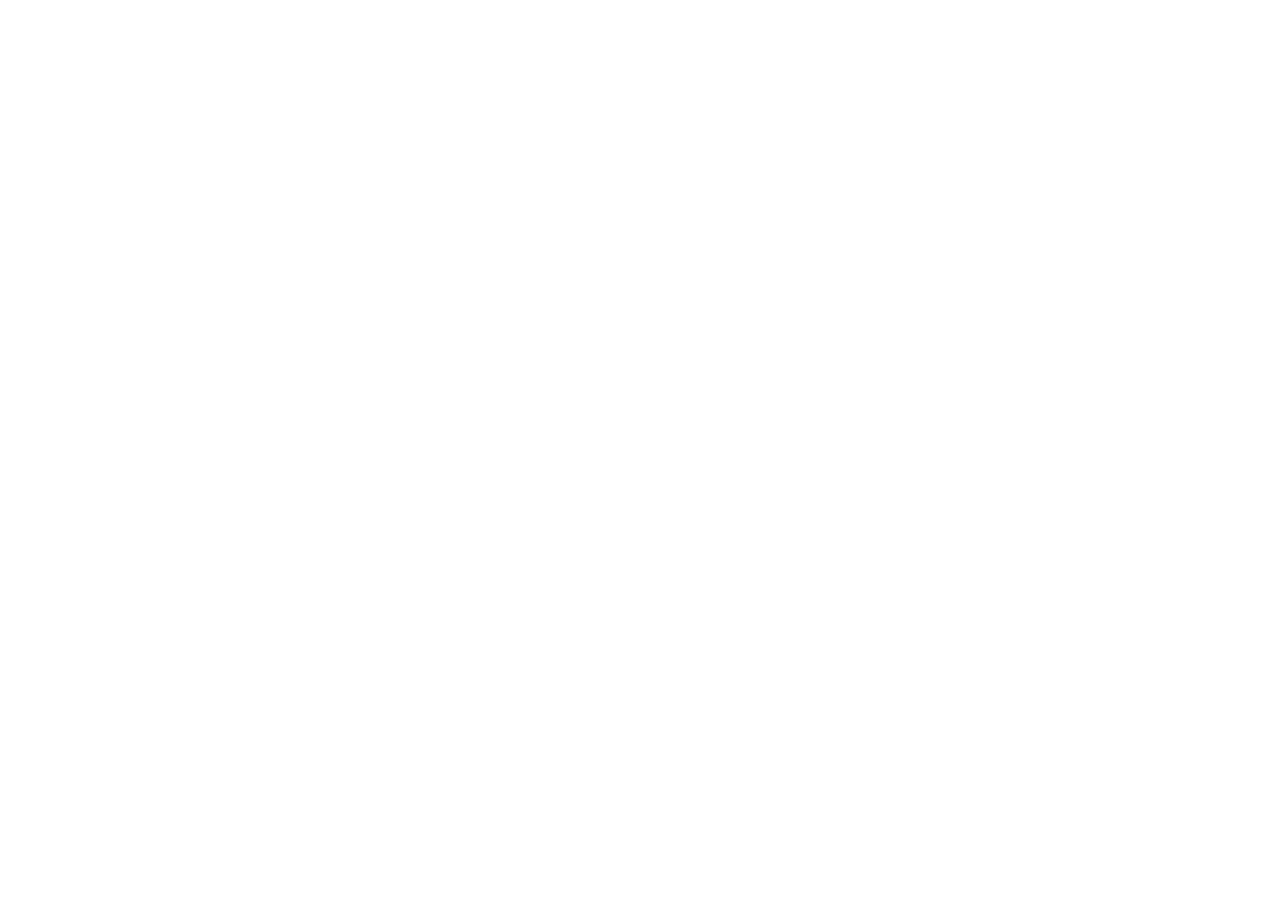
==== index.html @ 3977fad0 "add html boilerplate" ====
<!DOCTYPE html>
<html lang="en">
  <head>
    <meta charset="UTF-8">
    <meta name="viewport" content="width=device-width, initial-scale=1.0">
    <meta http-equiv="X-UA-Compatible" content="ie=edge">
    <title>HTML 5 Boilerplate</title>
    <link rel="stylesheet" href="style.css">
  </head>
  <body>
	<script src="index.js"></script>
  </body>
</html>
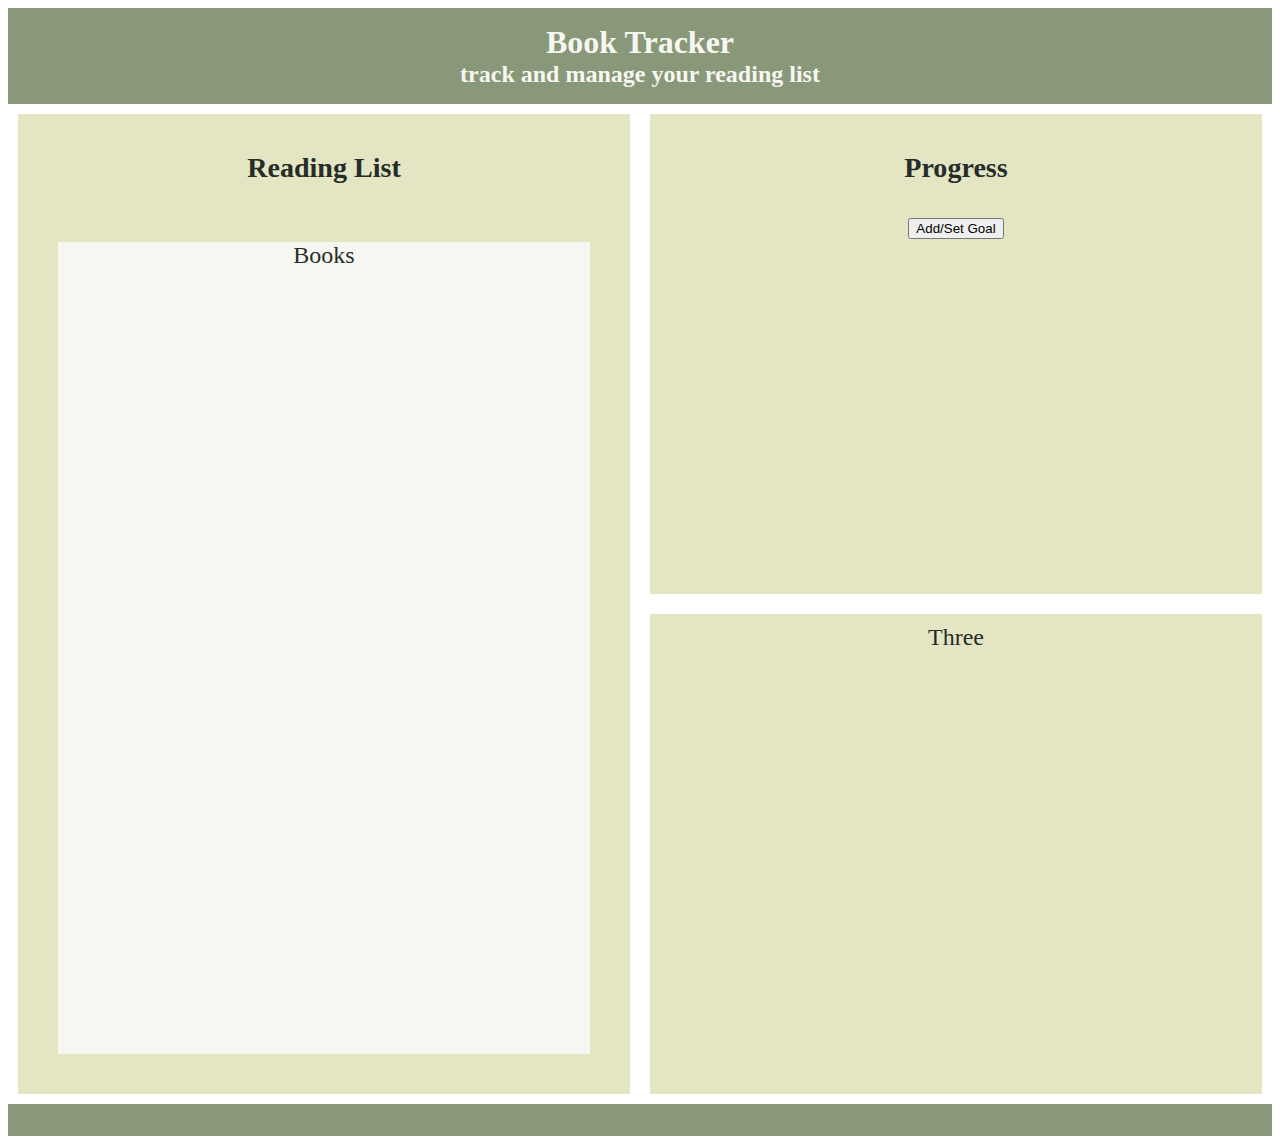
==== commit b7bd014f: "set up layout of home page" ====
--- a/index.html
+++ b/index.html
@@ -1,13 +1,47 @@
 <!DOCTYPE html>
 <html lang="en">
-  <head>
+<head>
     <meta charset="UTF-8">
     <meta name="viewport" content="width=device-width, initial-scale=1.0">
-    <meta http-equiv="X-UA-Compatible" content="ie=edge">
-    <title>HTML 5 Boilerplate</title>
-    <link rel="stylesheet" href="style.css">
-  </head>
-  <body>
-	<script src="index.js"></script>
-  </body>
-</html>+    <title>My Reading List</title>
+    <link rel="stylesheet" href="resources/css/style.css">
+</head>
+<body>
+    <header>
+        <h1>Book Tracker</h1>
+        <h2>track and manage your reading list</h2>
+    </header>
+
+    <main>
+        <div class="wrapper">
+
+            
+
+            <div class="box" id="box1">
+               <h3 class="box-heading">Reading List</h3>
+
+               <div class="inner-box">
+                Books
+               </div>
+
+            </div>
+
+            <div class="box" id="box2">
+                <h3 class="box-heading">Progress</h3>
+                <button class="goal-button">Add/Set Goal</button>
+
+
+            </div>
+            <div class="box">Three</div>
+
+
+        </div>
+    </main>
+
+    <footer>
+        <!-- Footer content -->
+    </footer>
+
+    <script src="script.js"></script>
+</body>
+</html>
--- a/resources/css/style.css
+++ b/resources/css/style.css
@@ -0,0 +1,76 @@
+/* Reset some default styles for consistency */
+body, h1, h2, p {
+
+    color: #262c2a;
+}
+
+/* Basic styling for header and footer */
+header, footer {
+    background-color: #899878;
+    color: E4E6C3;
+    text-align: center;
+    padding: 1rem;
+}
+
+/* Style your main content here */
+.main {
+    min-height: 100vh;
+}
+
+.book-form {
+    /* Style for the book entry form */
+}
+
+.book-list {
+    /* Style for the list of books */
+}
+
+.goal-progress {
+    /* Style for the reading goal progress */
+}
+
+/* Add more styles as needed */
+
+.wrapper {
+    display: grid;
+    grid-template-columns: 1fr 1fr;
+    grid-template-rows: 500px 500px;
+    min-height: 100%;
+}
+
+/* Apply styles to the text inside the boxes */
+.box {
+    font-size: 24px; /* Adjust the font size as needed */
+    background-color: #E4E6C3; /* Text color */
+    text-align: center; /* Text alignment */
+    padding: 10px; /* Add padding for better visual appearance */
+    /* You can add more styles as needed */
+    margin: 10px;
+}
+
+#box1 {
+    grid-row-end: span 2;
+    display: flex;
+    flex-direction: column;
+}
+
+.inner-box {
+    background-color: #F7F7F2;
+    flex: 1;
+    width: 60%
+    justify-content: center;
+    align-items: center; 
+    margin: 30px;
+    
+}
+
+.box-heading {
+    font-size: 28;
+}
+
+ h1, h2 {
+    color: #F7F7F2;
+    margin: 0;
+    padding: 0;
+}
+
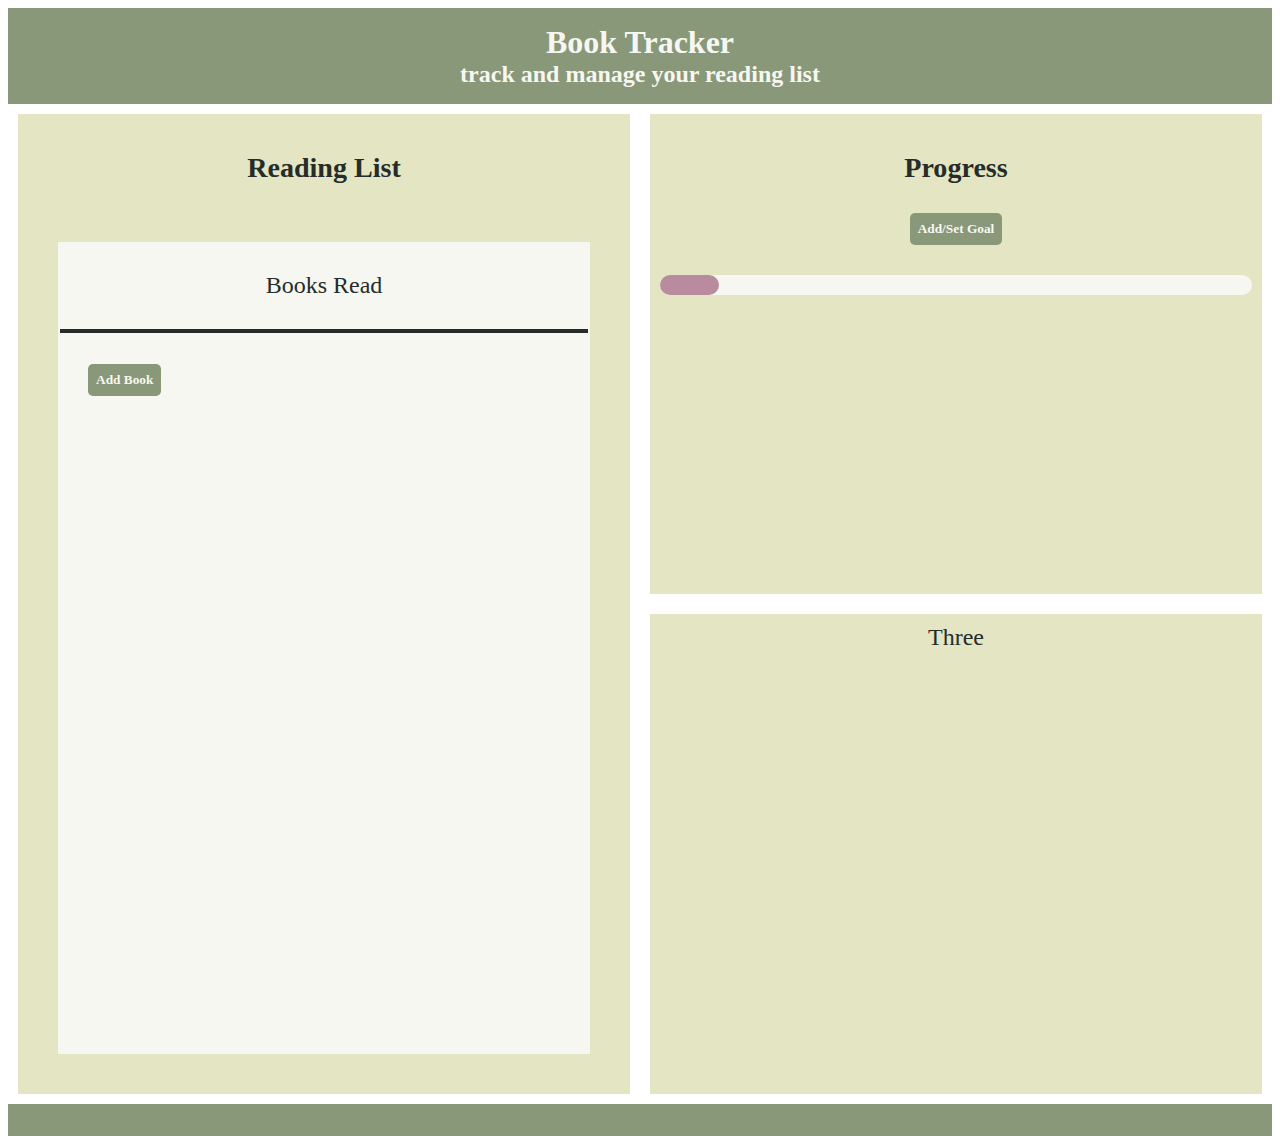
==== commit 3429afc0: "add buttons and progress bar" ====
--- a/index.html
+++ b/index.html
@@ -21,15 +21,30 @@
                <h3 class="box-heading">Reading List</h3>
 
                <div class="inner-box">
-                Books
+                <div class="books-read-label">
+                    Books Read
+                </div>
+
+                <div class="books-read-line"></div>
+
+                <div class="container">
+                    <button class="button" id="add-book-button">Add Book</button>
+                </div>
+                <div class="books-read-box">
+
+                </div>
                </div>
 
             </div>
 
-            <div class="box" id="box2">
+            <div class="box" id="progress-box">
                 <h3 class="box-heading">Progress</h3>
-                <button class="goal-button">Add/Set Goal</button>
+                <button class="button">Add/Set Goal</button>
 
+                <div class="progress-bar">
+                    <div class="progress" style="width: 10%;"></div> <!-- Adjust the width based on progress -->
+                </div>
+                
 
             </div>
             <div class="box">Three</div>
--- a/resources/css/style.css
+++ b/resources/css/style.css
@@ -1,6 +1,6 @@
 /* Reset some default styles for consistency */
 body, h1, h2, p {
-
+    font-family: 'Times New Roman', Times, serif;
     color: #262c2a;
 }
 
@@ -74,3 +74,52 @@
     padding: 0;
 }
 
+.button {
+    background-color: #899878;
+    color: #F7F7F2;
+    border: none;
+    border-radius: 5px;
+    cursor: pointer;
+    padding: 8px;
+    font-weight: bold;
+    font-family:'Times New Roman', Times, serif;
+}
+
+.progress-bar {
+    width: 100%;
+    height: 20px;
+    background-color: #F7F7F2;
+    border-radius: 10px;
+    margin-top: 30px;
+}
+
+.progress {
+    height: 100%;
+    background-color: #b88c9e; 
+    border-radius: 10px;
+}
+
+.books-read-label {
+    padding-top: 30px;
+    padding-left: 30px;
+    padding-right: 30px;
+}
+
+.books-read-line {
+    margin-top: 30px;
+    margin-left: 2px;
+    margin-right: 2px;
+    margin-bottom: 30px;
+    
+    border: 2px solid #262c2a;
+    
+}
+
+
+.container {
+    text-align: left;
+}
+
+#add-book-button {
+    margin-left: 30px;
+}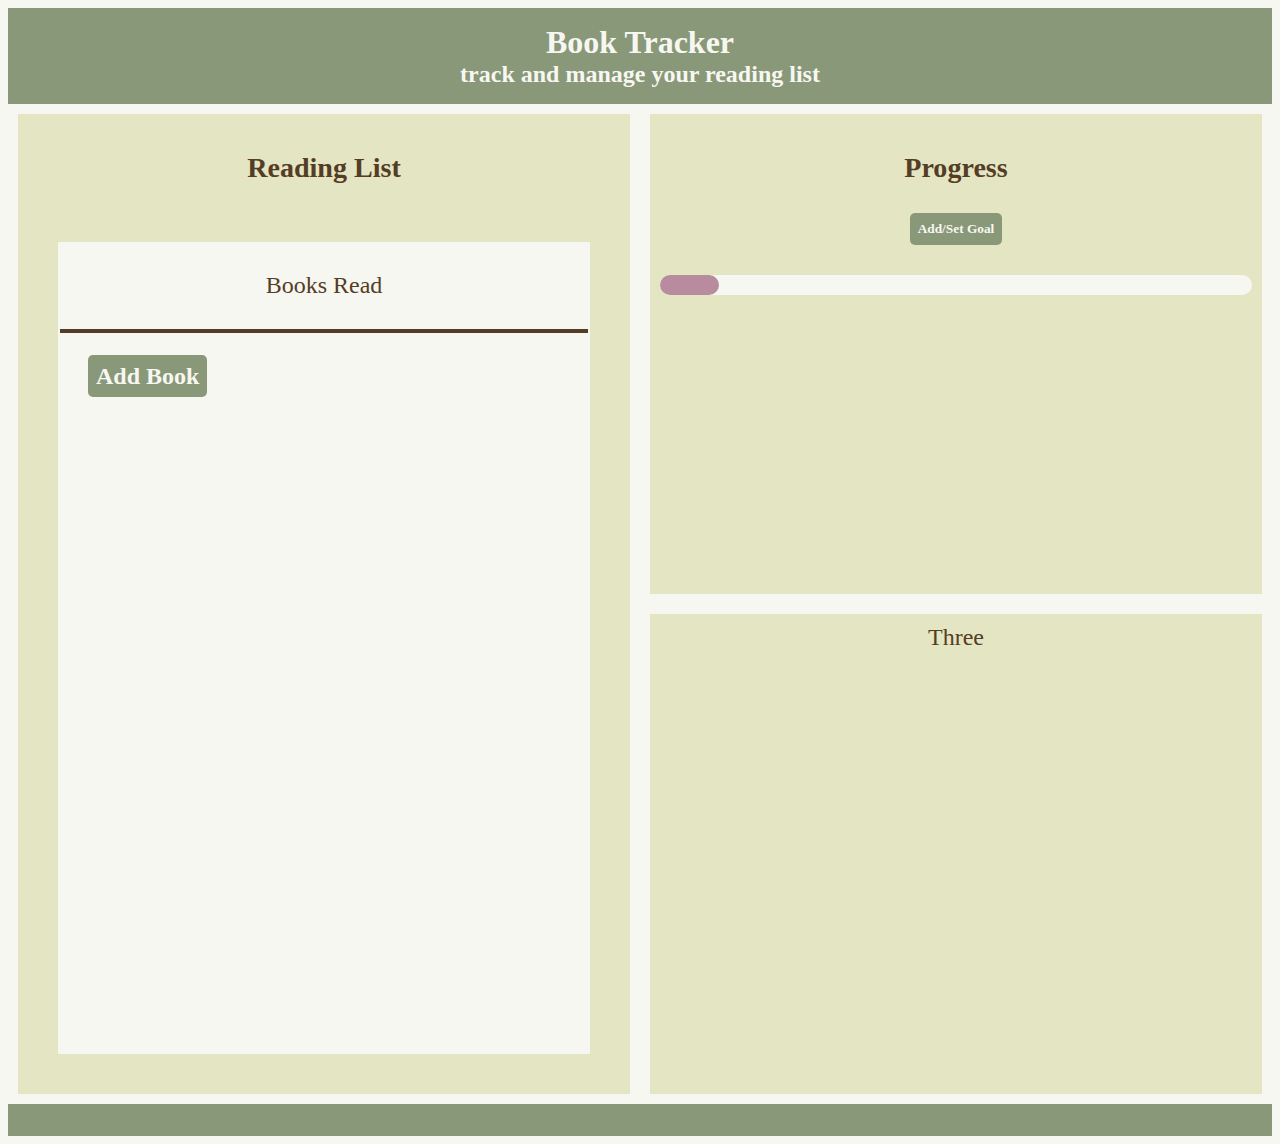
==== commit e5471e69: "create add book form" ====
--- a/index.html
+++ b/index.html
@@ -28,10 +28,11 @@
                 <div class="books-read-line"></div>
 
                 <div class="container">
-                    <button class="button" id="add-book-button">Add Book</button>
+                    <a href="add_book.html" class="button" id="add-book-button">Add Book</a>
                 </div>
+
                 <div class="books-read-box">
-
+                    
                 </div>
                </div>
 
--- a/resources/css/style.css
+++ b/resources/css/style.css
@@ -1,7 +1,10 @@
 /* Reset some default styles for consistency */
 body, h1, h2, p {
     font-family: 'Times New Roman', Times, serif;
-    color: #262c2a;
+    color: #553D25;
+}
+body {
+    background-color: #F7F7F2;
 }
 
 /* Basic styling for header and footer */
@@ -111,7 +114,7 @@
     margin-right: 2px;
     margin-bottom: 30px;
     
-    border: 2px solid #262c2a;
+    border: 2px solid #553D25;
     
 }
 
@@ -122,4 +125,10 @@
 
 #add-book-button {
     margin-left: 30px;
-}+}
+
+
+a {
+    text-decoration: none;
+}
+
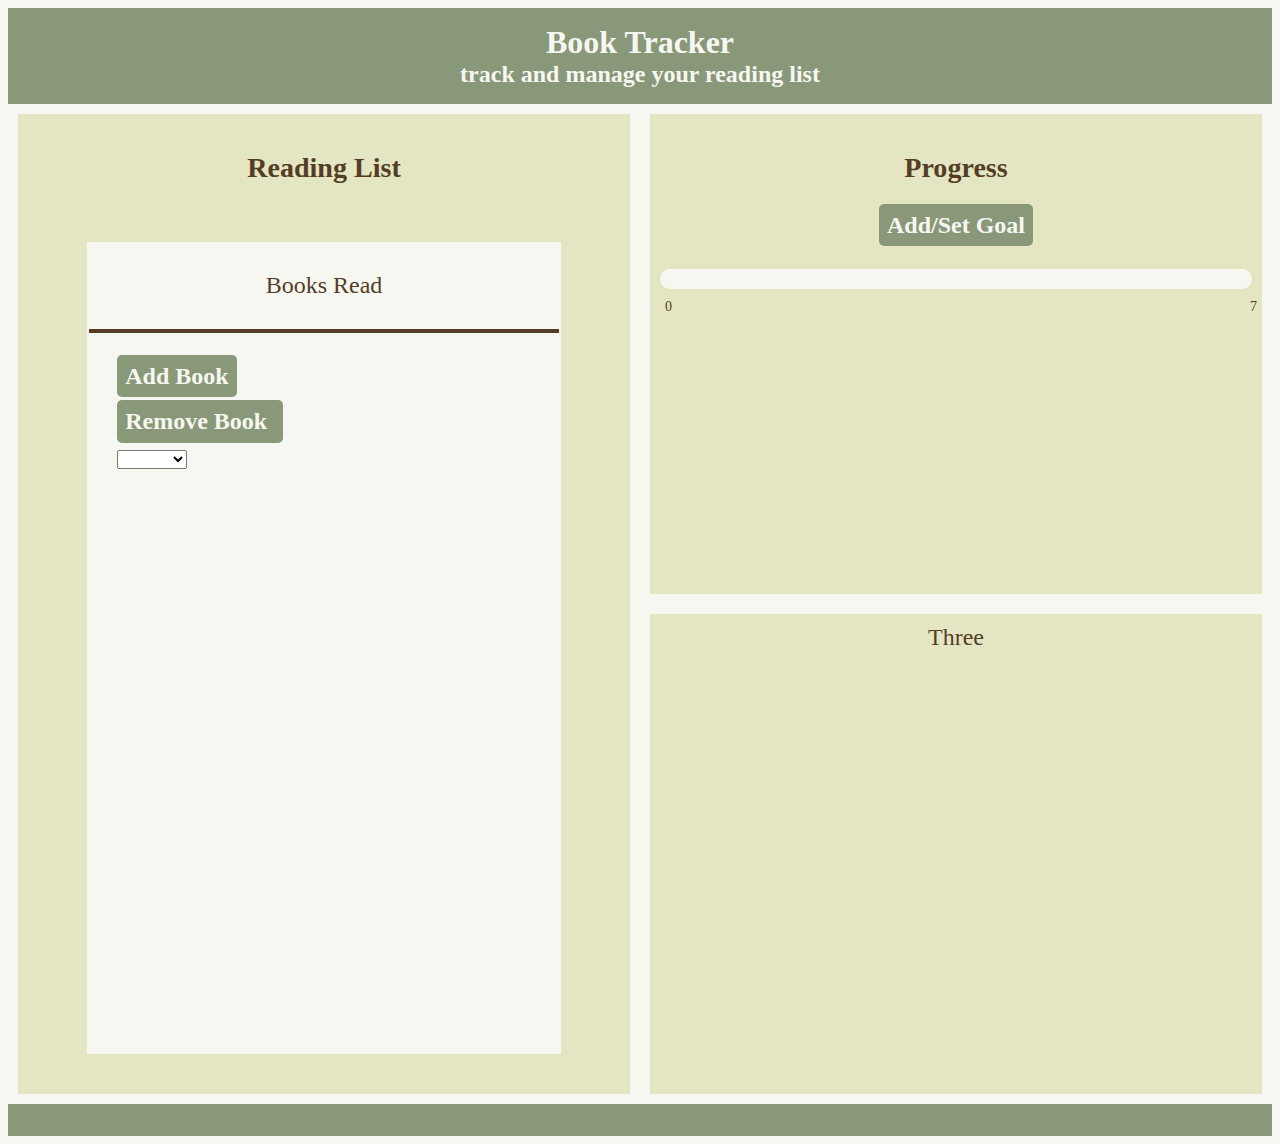
==== commit d318a7eb: "make progress bar dynamic" ====
--- a/index.html
+++ b/index.html
@@ -5,6 +5,8 @@
     <meta name="viewport" content="width=device-width, initial-scale=1.0">
     <title>My Reading List</title>
     <link rel="stylesheet" href="resources/css/style.css">
+    <link rel="stylesheet" href="resources/css/index.css">
+
 </head>
 <body>
     <header>
@@ -27,8 +29,11 @@
 
                 <div class="books-read-line"></div>
 
-                <div class="container">
+                <div class="books-read-container">
                     <a href="add_book.html" class="button" id="add-book-button">Add Book</a>
+                    <div class="button" id="remove-book-button">Remove Book</div>
+                    <select id="remove-book-dropdown"></select>
+
                 </div>
 
                 <div class="books-read-box">
@@ -40,11 +45,16 @@
 
             <div class="box" id="progress-box">
                 <h3 class="box-heading">Progress</h3>
-                <button class="button">Add/Set Goal</button>
-
+                <a href="add_goal.html" class="button" id="add-goal-button">Add/Set Goal</a>
                 <div class="progress-bar">
                     <div class="progress" style="width: 10%;"></div> <!-- Adjust the width based on progress -->
+                    <div class="progress-numbers">
+                        <span class="start-number" id="num-books">0</span>
+                        <span class="target-number" id="target-number">100</span> <!-- Replace with the target number -->
+                    </div>
                 </div>
+
+                
                 
 
             </div>
@@ -59,5 +69,7 @@
     </footer>
 
     <script src="script.js"></script>
+    <script src="index.js"></script>
+
 </body>
 </html>
--- a/resources/css/style.css
+++ b/resources/css/style.css
@@ -15,24 +15,9 @@
     padding: 1rem;
 }
 
-/* Style your main content here */
 .main {
     min-height: 100vh;
 }
-
-.book-form {
-    /* Style for the book entry form */
-}
-
-.book-list {
-    /* Style for the list of books */
-}
-
-.goal-progress {
-    /* Style for the reading goal progress */
-}
-
-/* Add more styles as needed */
 
 .wrapper {
     display: grid;
@@ -60,10 +45,10 @@
 .inner-box {
     background-color: #F7F7F2;
     flex: 1;
-    width: 60%
+    width: 80%;
     justify-content: center;
     align-items: center; 
-    margin: 30px;
+    margin: 30px auto;
     
 }
 
@@ -119,7 +104,7 @@
 }
 
 
-.container {
+.container, .books-read-container {
     text-align: left;
 }
 
--- a/resources/css/index.css
+++ b/resources/css/index.css
@@ -0,0 +1,28 @@
+.book-info-text {
+    font-size: 15px;
+}
+
+.book-item {
+    text-align: left;
+}
+
+#remove-book-dropdown {
+    width: 70px;
+    margin-left: 30px;
+
+}
+
+#remove-book-button {
+    width: 150px;
+    margin-top: 10px;
+    margin-left: 30px;
+}
+
+.progress-numbers {
+    display: flex;
+    justify-content: space-between;
+    width: 100%;
+    padding: 0 5px; /* Adjust padding as needed */
+    font-size: 14px; /* Adjust font size as needed */
+    margin-top: 10px; /* Adjust the margin to position below the progress bar */
+}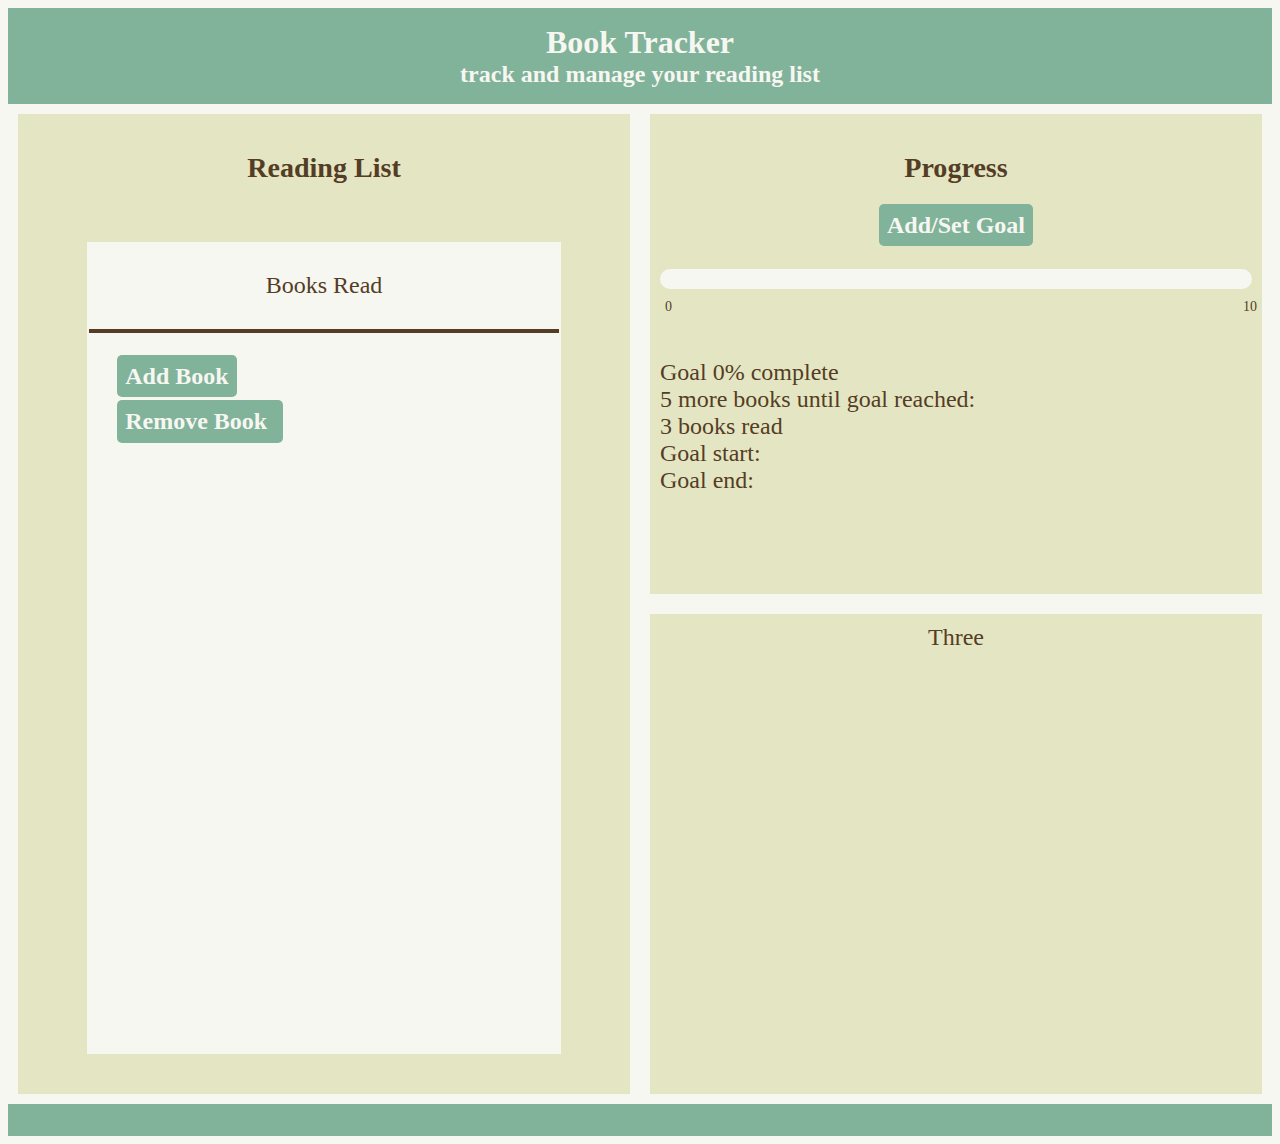
==== commit c95dd067: "add stats below progress bar" ====
--- a/index.html
+++ b/index.html
@@ -47,11 +47,21 @@
                 <h3 class="box-heading">Progress</h3>
                 <a href="add_goal.html" class="button" id="add-goal-button">Add/Set Goal</a>
                 <div class="progress-bar">
-                    <div class="progress" style="width: 10%;"></div> <!-- Adjust the width based on progress -->
+                    <div class="progress" style="width: 0%;"></div> <!-- Adjust the width based on progress -->
                     <div class="progress-numbers">
                         <span class="start-number" id="num-books">0</span>
                         <span class="target-number" id="target-number">100</span> <!-- Replace with the target number -->
                     </div>
+                </div>
+
+
+                <div class="info">
+                    Goal <span id="progress-percent"></span>% complete <br>
+                    5 more books until goal reached: <br>
+                    3 books read <br>
+                    Goal start: <span id="start-date-display"></span> <br>
+                    Goal end: <span id="end-date-display"></span> <br>
+
                 </div>
 
                 
--- a/resources/css/style.css
+++ b/resources/css/style.css
@@ -9,7 +9,9 @@
 
 /* Basic styling for header and footer */
 header, footer {
-    background-color: #899878;
+    /* background-color: #899878; */
+    background-color: #81b29a;
+    /* background-color: #17c3b2; */
     color: E4E6C3;
     text-align: center;
     padding: 1rem;
@@ -29,10 +31,10 @@
 /* Apply styles to the text inside the boxes */
 .box {
     font-size: 24px; /* Adjust the font size as needed */
-    background-color: #E4E6C3; /* Text color */
+    background-color: #E4E6C3; 
+    /* background-color: #fce7c5; */
     text-align: center; /* Text alignment */
     padding: 10px; /* Add padding for better visual appearance */
-    /* You can add more styles as needed */
     margin: 10px;
 }
 
@@ -63,7 +65,9 @@
 }
 
 .button {
-    background-color: #899878;
+    /* background-color: #899878; */
+    background-color: #81b29a;
+
     color: #F7F7F2;
     border: none;
     border-radius: 5px;
@@ -71,7 +75,15 @@
     padding: 8px;
     font-weight: bold;
     font-family:'Times New Roman', Times, serif;
+
+    transition: background-color 0.3s ease, color 0.3s ease;
+
 }
+
+.button:hover {
+    background-color: #e4c1f9;
+    color: #ffffff;
+  }
 
 .progress-bar {
     width: 100%;
@@ -83,7 +95,9 @@
 
 .progress {
     height: 100%;
-    background-color: #b88c9e; 
+    /* background-color: #b88c9e;  */
+    background-color: #e4c1f9; 
+
     border-radius: 10px;
 }
 
--- a/resources/css/index.css
+++ b/resources/css/index.css
@@ -9,7 +9,14 @@
 #remove-book-dropdown {
     width: 70px;
     margin-left: 30px;
+    display: none;
+    background-color: blueviolet;
+    border: 1px solid coral;
 
+}
+
+#remove-book-dropdown li {
+    color: gold;
 }
 
 #remove-book-button {
@@ -25,4 +32,9 @@
     padding: 0 5px; /* Adjust padding as needed */
     font-size: 14px; /* Adjust font size as needed */
     margin-top: 10px; /* Adjust the margin to position below the progress bar */
+}
+
+.info {
+    margin-top: 70px;
+    text-align: left;
 }